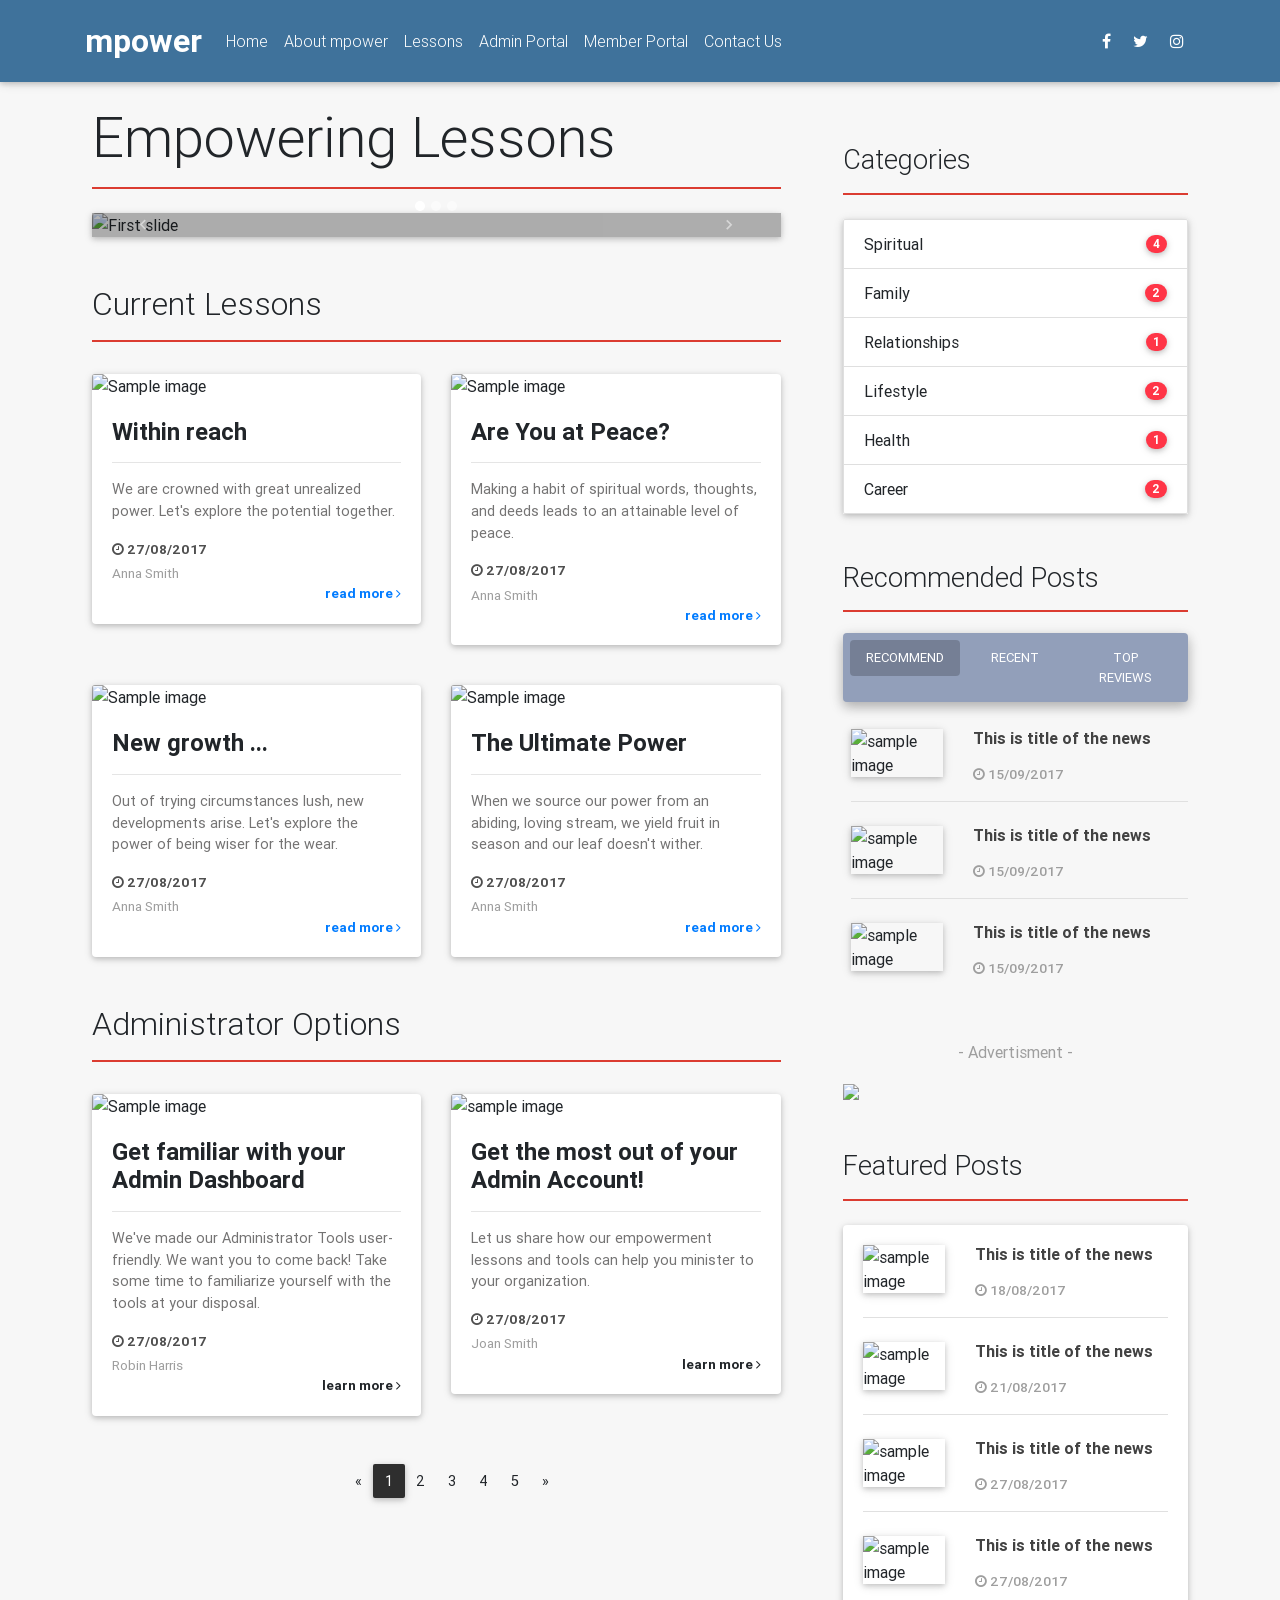
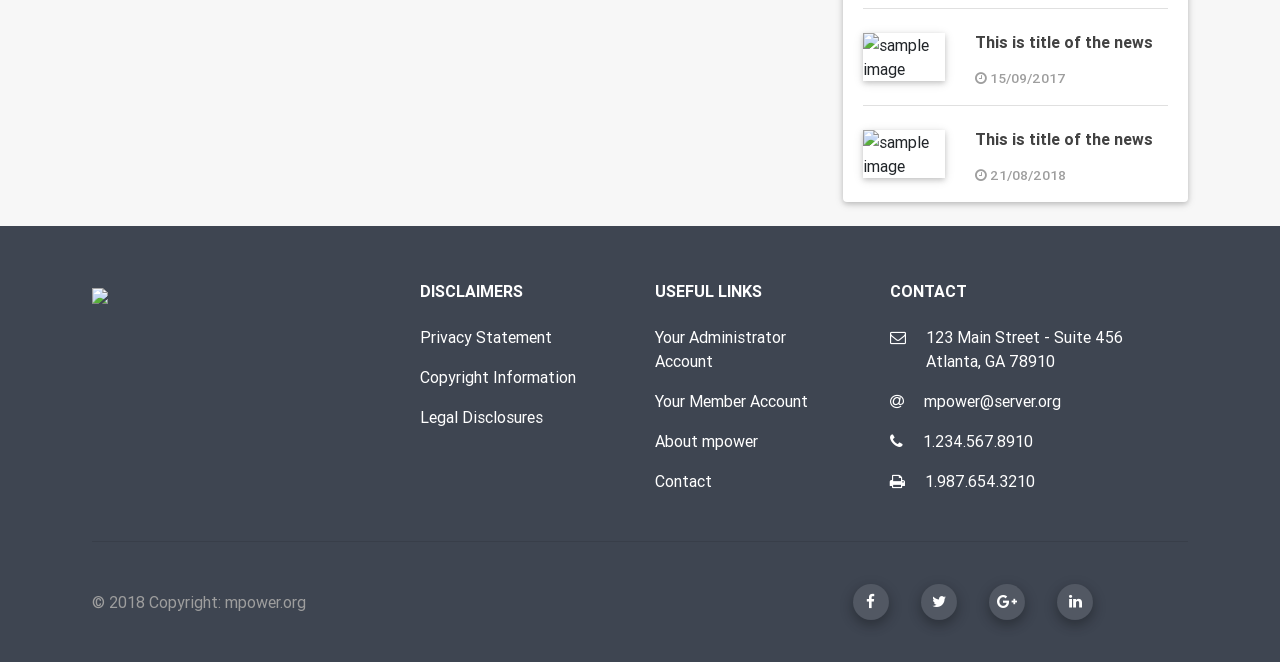
==== MDB-Magazine-Templates-Pack/html/homepage/v-5.html @ 04c1b1f8 "Initial commit of html & css files" ====
<!DOCTYPE html>
<html lang="en">

<head>
    <!-- Required meta tags always come first -->
    <meta charset="utf-8">
    <meta name="viewport" content="width=device-width, initial-scale=1, shrink-to-fit=no">
    <meta http-equiv="x-ua-compatible" content="ie=edge">
    <title>mpower Lessons Page</title>

    <!-- Font Awesome -->
    <link rel="stylesheet" href="https://maxcdn.bootstrapcdn.com/font-awesome/4.7.0/css/font-awesome.min.css">

    <!-- Bootstrap core CSS -->
    <link href="../../css/bootstrap.min.css" rel="stylesheet">

    <!-- Material Design Bootstrap -->
    <link href="../../css/mdb.min.css" rel="stylesheet">

    <!-- Your custom styles (optional) -->
  <link href="../../css/v-5styles.css" rel="stylesheet">
</head>

<body class="fixed-sn homepage-v5">

    <!-- Navigation -->
    <header>

            <!-- Navbar -->
    <nav class="navbar navbar-expand-lg navbar-dark unique-color fixed-top scrolling-navbar stylish-strong">
        <div class="container">
          <a class="navbar-brand" href="#">mpower</a>
          <button class="navbar-toggler" type="button" data-toggle="collapse" data-target="#navbarTogglerDemo02"
            aria-controls="navbarTogglerDemo02" aria-expanded="false" aria-label="Toggle navigation">
            <span class="navbar-toggler-icon"></span>
          </button>
          <div class="collapse navbar-collapse" id="navbarTogglerDemo02">
            <ul class="navbar-nav mr-auto smooth-scroll">
              <li class="nav-item">
                <a class="nav-link" href="/Users/mac/Desktop/Source/Develop/mpowerFINALPROJECT/MDB-Pro_4/index.html">Home
                  <span class="sr-only">(current)</span>
                </a>
              </li>
              <li class="nav-item">
                <a class="nav-link" href="/Users/mac/Desktop/Source/Develop/mpowerFINALPROJECT/MDB-Pro_4/about.html" data-offset="90">About mpower</a>
              </li>
              <li class="nav-item">
                <a class="nav-link" href="/Users/mac/Desktop/Source/Develop/mpowerFINALPROJECT/MDB-Pro_4/MDB-Magazine-Templates-Pack/html/homepage/v-5.html" data-offset="90">Lessons</a>
              </li>
              <li class="nav-item">
                <a class="nav-link" href="/Users/mac/Desktop/Source/Develop/mpowerFINALPROJECT/MDB-Pro_4/adminregis.html" data-offset="90">Admin Portal</a>
              </li>
              <li class="nav-item">
                <a class="nav-link" href="/Users/mac/Desktop/Source/Develop/mpowerFINALPROJECT/MDB-Pro_4/memregis.html" data-offset="90">Member Portal</a>
              </li>
              <li class="nav-item">
                <a class="nav-link" href="/Users/mac/Desktop/Source/Develop/mpowerFINALPROJECT/MDB-Pro_4/contact.html" data-offset="90">Contact Us</a>
              </li>
            </ul>
  
            <!-- Social Icon  -->
            <ul class="navbar-nav nav-flex-icons">
              <li class="nav-item">
                <a class="nav-link">
                  <i class="fa fa-facebook light-green-text-2"></i>
                </a>
              </li>
              <li class="nav-item">
                <a class="nav-link">
                  <i class="fa fa-twitter light-green-text-2"></i>
                </a>
              </li>
              <li class="nav-item">
                <a class="nav-link">
                  <i class="fa fa-instagram light-green-text-2"></i>
                </a>
              </li>
            </ul>
          </div>
        </div>
      </nav>

    </header>
    <!--/ Navigation -->

    <!-- Main layout -->
    <main>
        <div class="container-fluid">


            <!-- Magazine -->
            <div class="row mt-2">

                <!-- Main news -->
                <div class="col-xl-8 col-md-12">

                    <!--Section: Magazine posts-->
                    <section class="section extra-margins listing-section mt-2">

                        <h1 class="display-4">Empowering Lessons</h1>
                        <hr class="red title-hr">

                        <!--Carousel Wrapper-->
                        <div id="carousel-example-2" class="carousel slide carousel-fade my-4 z-depth-1" data-ride="carousel">
                            <!--Indicators-->
                            <ol class="carousel-indicators">
                                <li data-target="#carousel-example-2" data-slide-to="0" class="active"></li>
                                <li data-target="#carousel-example-2" data-slide-to="1"></li>
                                <li data-target="#carousel-example-2" data-slide-to="2"></li>
                            </ol>
                            <!--/.Indicators-->
                            <!--Slides-->
                            <div class="carousel-inner" role="listbox">
                                <div class="carousel-item active">
                                    <div class="view">
                                        <img class="d-block w-100 h-344 rounded" src="/Users/mac/Desktop/Source/Develop/mpowerFINALPROJECT/MDB-Pro_4/img/Depositphotos_11343694_xl-2015.jpg" alt="First slide">
                                        <div class="mask rgba-black-light"></div>
                                    </div>
                                    <div class="carousel-caption">
                                        <h3 class="h2-responsive font-weight-bold">Knowing the source of power</h3>
                                        <p>... is the essence of empowerment</p>
                                    </div>
                                </div>
                                <div class="carousel-item">
                                    <!--Mask color-->
                                    <div class="view">
                                        <img class="d-block w-100 rounded" src="/Users/mac/Desktop/Source/Develop/mpowerFINALPROJECT/MDB-Pro_4/img/sunstfld.jpg" alt="Second slide">
                                        <div class="mask rgba-black-light"></div>
                                    </div>
                                    <div class="carousel-caption">
                                        <h3 class="h2-responsive font-weight-bold">Peace is attainable</h3>
                                        <p> ... when we trust in the source of power</p>
                                    </div>
                                </div>
                                <div class="carousel-item">
                                    <!--Mask color-->
                                    <div class="view rgba-black-slight">
                                        <img class="d-block w-100 rounded" src="/Users/mac/Desktop/Source/Develop/mpowerFINALPROJECT/MDB-Pro_4/img/peepleaf.jpg" alt="Third slide">
                                        <div class="mask rgba-black-light"></div>
                                    </div>
                                    <div class="carousel-caption">
                                        <h3 class="h2-responsive font-weight-bold">Opportunities for growth</h3>
                                        <p>... arise out of difficult circumstances</p>
                                    </div>
                                </div>
                            </div>
                            <!--/.Slides-->
                            <!--Controls-->
                            <a class="carousel-control-prev" href="#carousel-example-2" role="button" data-slide="prev">
                                <span class="carousel-control-prev-icon" aria-hidden="true"></span>
                                <span class="sr-only">Previous</span>
                            </a>
                            <a class="carousel-control-next" href="#carousel-example-2" role="button" data-slide="next">
                                <span class="carousel-control-next-icon" aria-hidden="true"></span>
                                <span class="sr-only">Next</span>
                            </a>
                            <!--/.Controls-->
                        </div>
                        <!--/.Carousel Wrapper-->

                        <!--Section: Top news-->
                        <section>

                            <h1 class="h2-responsive mt-5">Current Lessons</h1>
                            <hr class="red title-hr">

                            <!--Grid row-->
                            <div class="row mb-4">

                                <!--Grid column-->
                                <div class="col-md-6 text-left mt-3">

                                    <!--Card-->
                                    <div class="card">

                                        <!--Card image-->
                                        <div class="view overlay">
                                            <img src="/Users/mac/Desktop/Source/Develop/mpowerFINALPROJECT/MDB-Pro_4/img/afrofab.jpg" class="card-img-top" alt="Sample image">
                                            <a>
                                                <div class="mask rgba-white-slight"></div>
                                            </a>
                                        </div>
                                        <!--/.Card image-->

                                        <!--Card content-->
                                        <div class="card-body">
                                            <!--Title-->
                                            <h4 class="card-title"><strong>Within reach</strong></h4>
                                            <hr>
                                            <!--Text-->
                                            <p class="card-text mb-3">We are crowned with great unrealized power. Let's explore the potential together.
                                            </p>
                                            <p class="font-small font-weight-bold dark-grey-text mb-1"><i class="fa fa-clock-o"></i> 27/08/2017</p>
                                            <p class="font-small grey-text mb-0">Anna Smith</p>
                                            <p class="text-right mb-0 font-small font-weight-bold"><a href="/Users/mac/Desktop/Source/Develop/mpowerFINALPROJECT/MDB-Pro_4/MDB-Magazine-Templates-Pack/html/postpage/crown.html">read more <i class="fa fa-angle-right"></i></a></p>
                                        </div>
                                        <!--/.Card content-->

                                    </div>
                                    <!--/.Card-->
                                </div>
                                <!--Grid column-->

                                <!--Grid column-->
                                <div class="col-md-6 text-left mt-3">

                                    <!--Card-->
                                    <div class="card">

                                        <!--Card image-->
                                        <div class="view overlay">
                                            <img src="/Users/mac/Desktop/Source/Develop/mpowerFINALPROJECT/MDB-Pro_4/img/sunstfld.jpg" class="card-img-top" alt="Sample image">
                                            <a>
                                                <div class="mask rgba-white-slight"></div>
                                            </a>
                                        </div>
                                        <!--/.Card image-->

                                        <!--Card content-->
                                        <div class="card-body">
                                            <!--Title-->
                                            <h4 class="card-title"><strong>Are You at Peace?</strong></h4>
                                            <hr>
                                            <!--Text-->
                                            <p class="card-text mb-3">Making a habit of spiritual words, thoughts, and deeds leads to an attainable level of peace.
                                            </p>
                                            <p class="font-small font-weight-bold dark-grey-text mb-1"><i class="fa fa-clock-o"></i> 27/08/2017</p>
                                            <p class="font-small grey-text mb-0">Anna Smith</p>
                                            <p class="text-right mb-0 font-small font-weight-bold"><a href="/Users/mac/Desktop/Source/Develop/mpowerFINALPROJECT/MDB-Pro_4/MDB-Magazine-Templates-Pack/html/postpage/peace.html">read more <i class="fa fa-angle-right"></i></a></p>
                                        </div>
                                        <!--/.Card content-->

                                    </div>
                                    <!--/.Card-->
                                </div>
                                <!--Grid column-->

                            </div>
                            <!--/Grid row-->

                            <!--Grid row-->
                            <div class="row mb-4">

                                <!--Grid column-->
                                <div class="col-md-6 text-left mt-3">

                                    <!--Card-->
                                    <div class="card">

                                        <!--Card image-->
                                        <div class="view overlay">
                                            <img src="/Users/mac/Desktop/Source/Develop/mpowerFINALPROJECT/MDB-Pro_4/img/peepleaf.jpg" class="card-img-top" alt="Sample image">
                                            <a>
                                                <div class="mask rgba-white-slight"></div>
                                            </a>
                                        </div>
                                        <!--/.Card image-->

                                        <!--Card content-->
                                        <div class="card-body">
                                            <!--Title-->
                                            <h4 class="card-title"><strong>New growth ...</strong></h4>
                                            <hr>
                                            <!--Text-->
                                            <p class="card-text mb-3">Out of trying circumstances lush, new developments arise. Let's explore the power of being wiser for the wear.
                                            </p>
                                            <p class="font-small font-weight-bold dark-grey-text mb-1"><i class="fa fa-clock-o"></i> 27/08/2017</p>
                                            <p class="font-small grey-text mb-0">Anna Smith</p>
                                            <p class="text-right mb-0 font-small font-weight-bold"><a href="/Users/mac/Desktop/Source/Develop/mpowerFINALPROJECT/MDB-Pro_4/MDB-Magazine-Templates-Pack/html/postpage/newgrowth.html">read more <i class="fa fa-angle-right"></i></a></p>
                                        </div>
                                        <!--/.Card content-->

                                    </div>
                                    <!--/.Card-->
                                </div>
                                <!--Grid column-->

                                <!--Grid column-->
                                <div class="col-md-6 text-left mt-3">

                                    <!--Card-->
                                    <div class="card">

                                        <!--Card image-->
                                        <div class="view overlay">
                                            <img src="/Users/mac/Desktop/Source/Develop/mpowerFINALPROJECT/MDB-Pro_4/img/Depositphotos_11343694_xl-2015.jpg" class="card-img-top" alt="Sample image">
                                            <a>
                                                <div class="mask rgba-white-slight"></div>
                                            </a>
                                        </div>
                                        <!--/.Card image-->

                                        <!--Card content-->
                                        <div class="card-body">
                                            <!--Title-->
                                            <h4 class="card-title"><strong>The Ultimate Power</strong></h4>
                                            <hr>
                                            <!--Text-->
                                            <p class="card-text mb-3">When we source our power from an abiding, loving stream, we yield fruit in season and our leaf doesn't wither.
                                            </p>
                                            <p class="font-small font-weight-bold dark-grey-text mb-1"><i class="fa fa-clock-o"></i> 27/08/2017</p>
                                            <p class="font-small grey-text mb-0">Anna Smith</p>
                                            <p class="text-right mb-0 font-small font-weight-bold"><a href="/Users/mac/Desktop/Source/Develop/mpowerFINALPROJECT/MDB-Pro_4/MDB-Magazine-Templates-Pack/html/postpage/leaf.html">read more <i class="fa fa-angle-right"></i></a></p>
                                        </div>
                                        <!--/.Card content-->

                                    </div>
                                    <!--/.Card-->
                                </div>
                                <!--Grid column-->

                            </div>
                            <!--/Grid row-->

                        </section>
                        <!--Section:  Top news-->


                        <!--/Grid row-->

                        <h1 class="h2-responsive mt-5">Administrator Options</h1>
                        <hr class="red title-hr">

                        <!--Grid row-->
                        <div class="row single-post mb-4">

                            <!--Grid column-->
                            <div class="col-md-6 text-left mt-3">

                                <!--Card-->
                                <div class="card">

                                    <!--Card image-->
                                    <div class="view overlay">
                                        <img src="/Users/mac/Desktop/Source/Develop/mpowerFINALPROJECT/MDB-Pro_4/img/blkofc.jpg" class="card-img-top" alt="Sample image">
                                        <a>
                                            <div class="mask rgba-white-slight"></div>
                                        </a>
                                    </div>
                                    <!--/.Card image-->

                                    <!--Card content-->
                                    <div class="card-body">
                                        <!--Title-->
                                        <h4 class="card-title"><strong>Get familiar with your Admin Dashboard</strong></h4>
                                        <hr>
                                        <!--Text-->
                                        <p class="card-text mb-3">We've made our Administrator Tools user-friendly. We want you to come back! Take some time to familiarize yourself with the tools at your disposal.
                                        </p>
                                        <p class="font-small font-weight-bold dark-grey-text mb-1"><i class="fa fa-clock-o"></i> 27/08/2017</p>
                                        <p class="font-small grey-text mb-0">Robin Harris</p>
                                        <p class="text-right mb-0 font-small font-weight-bold"><a>learn more <i class="fa fa-angle-right"></i></a></p>
                                    </div>
                                    <!--/.Card content-->

                                </div>
                                <!--/.Card-->
                            </div>
                            <!--Grid column-->


                            <!--Grid column-->
                            <div class="col-md-6 text-left mt-3">

                                <!--Card-->
                                <div class="card">

                                    <!--Card image-->
                                    <div class="view overlay">
                                        <img src="/Users/mac/Desktop/Source/Develop/mpowerFINALPROJECT/MDB-Pro_4/img/Depositphotos_38098825_xl-2015.jpg" class="card-img-top" alt="sample image">
                                        <a>
                                            <div class="mask rgba-white-slight"></div>
                                        </a>
                                    </div>
                                    <!--/.Card image-->

                                    <!--Card content-->
                                    <div class="card-body">
                                        <!--Title-->
                                        <h4 class="card-title"><strong>Get the most out of your Admin Account!</strong></h4>
                                        <hr>
                                        <!--Text-->
                                        <p class="card-text mb-3">Let us share how our empowerment lessons and tools can help you minister to your organization.
                                        </p>
                                        <p class="font-small font-weight-bold dark-grey-text mb-1"><i class="fa fa-clock-o"></i> 27/08/2017</p>
                                        <p class="font-small grey-text mb-0">Joan Smith</p>
                                        <p class="text-right mb-0 font-small font-weight-bold"><a>learn more <i class="fa fa-angle-right"></i></a></p>
                                    </div>
                                    <!--/.Card content-->

                                </div>
                                <!--/.Card-->
                            </div>
                            <!--Grid column-->

                        </div>
                        <!--/Grid row-->

                    </section>
                    <!--/Section: Magazine posts-->

                    <!--Pagination dark-->
                    <nav>
                        <ul class="pagination pg-dark flex-center pt-4">
                            <!--Arrow left-->
                            <li class="page-item">
                                <a class="page-link" aria-label="Previous">
                                    <span aria-hidden="true">&laquo;</span>
                                    <span class="sr-only">Previous</span>
                                </a>
                            </li>

                            <!--Numbers-->
                            <li class="page-item active"><a class="page-link">1</a></li>
                            <li class="page-item"><a class="page-link">2</a></li>
                            <li class="page-item"><a class="page-link">3</a></li>
                            <li class="page-item"><a class="page-link">4</a></li>
                            <li class="page-item"><a class="page-link">5</a></li>

                            <!--Arrow right-->
                            <li class="page-item">
                                <a class="page-link" aria-label="Next">
                                    <span aria-hidden="true">&raquo;</span>
                                    <span class="sr-only">Next</span>
                                </a>
                            </li>
                        </ul>
                    </nav>
                    <!--/Pagination dark grey-->

                </div>
                <!--/ Main news -->

                <!-- Sidebar -->
                <div class="col-xl-4 col-md-12 widget-column mt-0">
                        <br>
                        <br>
                    <!-- Section: Categories -->
                    <section class="section mb-5">

                        <h1 class="h3-responsive">Categories</h1>
                        <hr class="red title-hr">

                        <ul class="list-group z-depth-1 mt-4">
                            <li class="list-group-item d-flex justify-content-between align-items-center">
                                <a>Spiritual</a>
                                <span class="badge badge-danger badge-pill">4</span>
                            </li>
                            <li class="list-group-item d-flex justify-content-between align-items-center">
                                <a>Family</a>
                                <span class="badge badge-danger badge-pill">2</span>
                            </li>
                            <li class="list-group-item d-flex justify-content-between align-items-center">
                                <a>Relationships</a>
                                <span class="badge badge-danger badge-pill">1</span>
                            </li>
                            <li class="list-group-item d-flex justify-content-between align-items-center">
                                <a>Lifestyle</a>
                                <span class="badge badge-danger badge-pill">2</span>
                            </li>
                            <li class="list-group-item d-flex justify-content-between align-items-center">
                                <a>Health</a>
                                <span class="badge badge-danger badge-pill">1</span>
                            </li>
                            <li class="list-group-item d-flex justify-content-between align-items-center">
                                <a>Career</a>
                                <span class="badge badge-danger badge-pill">2</span>
                            </li>
                        </ul>
                    </section>
                    <!-- Section: Categories -->

                    <h1 class="h3-responsive">Recommended Posts</h1>
                    <hr class="red title-hr mb-4">

                    <!-- Section: News widget -->
                    <section class="section widget-content mt-5">

                        <!-- Nav tabs -->
                        <ul class="nav md-tabs tabs-3 nav-justified widget-tabs mdb-color lighten-3" role="tablist">
                            <li class="nav-item">
                                <a class="nav-link active px-0" data-toggle="tab" href="#panel1" role="tab">RECOMMEND</a>
                            </li>
                            <li class="nav-item">
                                <a class="nav-link" data-toggle="tab" href="#panel2" role="tab">RECENT</a>
                            </li>
                            <li class="nav-item">
                                <a class="nav-link" data-toggle="tab" href="#panel3" role="tab">TOP REVIEWS</a>
                            </li>
                        </ul>

                        <!-- Tab panels -->
                        <div class="tab-content widget-tabs-content ml-2">

                            <!-- Panel 1 -->
                            <div class="tab-pane fade in show active" id="panel1" role="tabpanel">

                                <div class="single-post">
                                    <!-- First row -->
                                    <div class="row">
                                        <!-- Image -->
                                        <div class="col-4">
                                            <div class="view overlay z-depth-1">
                                                <img src="http://mdbootstrap.com/img/Photos/Others/laptop-sm.jpg" class="img-fluid" alt="sample image">
                                                <a>
                                                    <div class="mask rgba-white-slight"></div>
                                                </a>
                                            </div>
                                        </div>
                                        <!--/ Image -->

                                        <!-- Excerpt -->
                                        <div class="col-8">
                                            <h6 class="mt-0 mb-3"><a><strong>This is title of the news</strong></a></h6>

                                            <div class="post-data">
                                                <p class="font-small grey-text mb-0"><i class="fa fa-clock-o"></i> 15/09/2017</p>
                                            </div>

                                        </div>
                                        <!--/ Excerpt -->
                                    </div>
                                    <!--/ First row -->
                                </div>

                                <div class="single-post">
                                    <!-- Second row -->
                                    <div class="row">
                                        <!-- Image -->
                                        <div class="col-4">
                                            <div class="view overlay z-depth-1">
                                                <img src="http://mdbootstrap.com/img/Photos/Others/img%20(43).jpg" class="img-fluid" alt="sample image">
                                                <a>
                                                    <div class="mask rgba-white-slight"></div>
                                                </a>
                                            </div>
                                        </div>
                                        <!--/ Image -->

                                        <!-- Excerpt -->
                                        <div class="col-8">
                                            <h6 class="mt-0 mb-3"><a><strong>This is title of the news</strong></a></h6>

                                            <div class="post-data">
                                                <p class="font-small grey-text mb-0"><i class="fa fa-clock-o"></i> 15/09/2017</p>
                                            </div>

                                        </div>
                                        <!--/ Excerpt -->
                                    </div>
                                    <!--/ Second row -->
                                </div>

                                <div class="single-post">
                                    <!-- Third row -->
                                    <div class="row">
                                        <!-- Image -->
                                        <div class="col-4">
                                            <div class="view overlay z-depth-1">
                                                <img src="http://mdbootstrap.com/img/Photos/Others/img%20(39).jpg" class="img-fluid" alt="sample image">
                                                <a>
                                                    <div class="mask rgba-white-slight"></div>
                                                </a>
                                            </div>
                                        </div>
                                        <!--/ Image -->

                                        <!-- Excerpt -->
                                        <div class="col-8">
                                            <h6 class="mt-0 mb-3"><a><strong>This is title of the news</strong></a></h6>

                                            <div class="post-data">
                                                <p class="font-small grey-text mb-0"><i class="fa fa-clock-o"></i> 15/09/2017</p>
                                            </div>

                                        </div>
                                        <!--/ Excerpt -->
                                    </div>
                                    <!--/ Third row -->
                                </div>

                            </div>
                            <!--/ Panel 1 -->

                            <!-- Panel 2 -->
                            <div class="tab-pane fade" id="panel2" role="tabpanel">

                                <div class="single-post">
                                    <!-- First row -->
                                    <div class="row">
                                        <!-- Image -->
                                        <div class="col-4">
                                            <div class="view overlay z-depth-1">
                                                <img src="http://mdbootstrap.com/img/Photos/Horizontal/People/4-col/img%20(85).jpg" class="img-fluid" alt="sample image">
                                                <a>
                                                    <div class="mask rgba-white-slight"></div>
                                                </a>
                                            </div>
                                        </div>
                                        <!--/ Image -->

                                        <!-- Excerpt -->
                                        <div class="col-8">
                                            <h6 class="mt-0 mb-3"><a><strong>This is title of the news</strong></a></h6>

                                            <div class="post-data">
                                                <p class="font-small grey-text mb-0"><i class="fa fa-clock-o"></i> 15/09/2017</p>
                                            </div>

                                        </div>
                                        <!--/ Excerpt -->
                                    </div>
                                    <!--/ First row -->
                                </div>

                                <div class="single-post">
                                    <!-- Second row -->
                                    <div class="row">
                                        <!-- Image -->
                                        <div class="col-4">
                                            <div class="view overlay z-depth-1">
                                                <img src="http://mdbootstrap.com/img/Photos/Horizontal/City/4-col/img%20(43).jpg" class="img-fluid" alt="sample image">
                                                <a>
                                                    <div class="mask rgba-white-slight"></div>
                                                </a>
                                            </div>
                                        </div>
                                        <!--/ Image -->

                                        <!-- Excerpt -->
                                        <div class="col-8">
                                            <h6 class="mt-0 mb-3"><a><strong>This is title of the news</strong></a></h6>

                                            <div class="post-data">
                                                <p class="font-small grey-text mb-0"><i class="fa fa-clock-o"></i> 15/09/2017</p>
                                            </div>

                                        </div>
                                        <!--/ Excerpt -->
                                    </div>
                                    <!--/ Second row -->
                                </div>

                                <div class="single-post">
                                    <!-- Third row -->
                                    <div class="row">
                                        <!-- Image -->
                                        <div class="col-4">
                                            <div class="view overlay z-depth-1">
                                                <img src="http://mdbootstrap.com/img/Photos/Horizontal/Work/4-col/img%20(30).jpg" class="img-fluid" alt="sample image">
                                                <a>
                                                    <div class="mask rgba-white-slight"></div>
                                                </a>
                                            </div>
                                        </div>
                                        <!--/ Image -->

                                        <!-- Excerpt -->
                                        <div class="col-8">
                                            <h6 class="mt-0 mb-3"><a><strong>This is title of the news</strong></a></h6>

                                            <div class="post-data">
                                                <p class="font-small grey-text mb-0"><i class="fa fa-clock-o"></i> 15/09/2017</p>
                                            </div>

                                        </div>
                                        <!--/ Excerpt -->
                                    </div>
                                    <!--/ Third row -->
                                </div>

                            </div>
                            <!--/ Panel 2 -->

                            <!-- Panel 3 -->
                            <div class="tab-pane fade" id="panel3" role="tabpanel">

                                <div class="single-post">
                                    <!-- First row -->
                                    <div class="row">
                                        <!-- Image -->
                                        <div class="col-4">
                                            <div class="view overlay z-depth-1">
                                                <img src="http://mdbootstrap.com/img/Photos/Horizontal/People/4-col/img%20(64).jpg" class="img-fluid" alt="sample image">
                                                <a>
                                                    <div class="mask rgba-white-slight"></div>
                                                </a>
                                            </div>
                                        </div>
                                        <!--/ Image -->

                                        <!-- Excerpt -->
                                        <div class="col-8">
                                            <h6 class="mt-0 mb-3"><a><strong>This is title of the news</strong></a></h6>

                                            <div class="post-data">
                                                <p class="font-small grey-text mb-0"><i class="fa fa-clock-o"></i> 15/09/2017</p>
                                            </div>

                                        </div>
                                        <!--/ Excerpt -->
                                    </div>
                                    <!--/ First row -->
                                </div>

                                <div class="single-post">
                                    <!-- Second row -->
                                    <div class="row">
                                        <!-- Image -->
                                        <div class="col-4">
                                            <div class="view overlay z-depth-1">
                                                <img src="http://mdbootstrap.com/img/Photos/Horizontal/People/4-col/img%20(76).jpg" class="img-fluid" alt="sample image">
                                                <a>
                                                    <div class="mask rgba-white-slight"></div>
                                                </a>
                                            </div>
                                        </div>
                                        <!--/ Image -->

                                        <!-- Excerpt -->
                                        <div class="col-8">
                                            <h6 class="mt-0 mb-3"><a><strong>This is title of the news</strong></a></h6>

                                            <div class="post-data">
                                                <p class="font-small grey-text mb-0"><i class="fa fa-clock-o"></i> 15/09/2017</p>
                                            </div>

                                        </div>
                                        <!--/ Excerpt -->
                                    </div>
                                    <!--/ Second row -->
                                </div>

                                <div class="single-post">
                                    <!-- Third row -->
                                    <div class="row">
                                        <!-- Image -->
                                        <div class="col-4">
                                            <div class="view overlay z-depth-1">
                                                <img src="http://mdbootstrap.com/img/Photos/Horizontal/Nature/4-col/img%20(75).jpg" class="img-fluid" alt="sample image">
                                                <a>
                                                    <div class="mask rgba-white-slight"></div>
                                                </a>
                                            </div>
                                        </div>
                                        <!--/ Image -->

                                        <!-- Excerpt -->
                                        <div class="col-8">
                                            <h6 class="mt-0 mb-3"><a><strong>This is title of the news</strong></a></h6>

                                            <div class="post-data">
                                                <p class="font-small grey-text mb-0"><i class="fa fa-clock-o"></i> 15/09/2017</p>
                                            </div>

                                        </div>
                                        <!--/ Excerpt -->
                                    </div>
                                    <!--/ Third row -->
                                </div>

                            </div>
                            <!--/ Panel 3 -->

                        </div>
                        <!--/ Tab panels -->

                    </section>
                    <!--/ Section: News widget -->

                    <!-- Section: FACEBOOK CARD? -->
                    <section class="section mt-5">

                        <h6 class="grey-text text-center mb-3"><strong>- Advertisment -</strong></h6>

                        <!--Jumbotron-->
                        <div>
                                <img src="/Users/mac/Desktop/Source/Develop/mpowerFINALPROJECT/MDB-Pro_4/img/FB-filler-ad"
                                  width="400 px" justify="left">
                        </div>
                        <!--Jumbotron-->
<br>
<br>
                    </section>
                    <!--/ Section: Advertisment -->


                    <!-- Section: Featured posts -->
                    <section class="section widget-content">
                        <!-- Heading -->
                        <h1 class="h3-responsive">Featured Posts</h1>
                        <hr class="red title-hr mb-4">

                        <!--/ Card -->
                        <div class="card card-body pb-0">
                            <div class="single-post">

                                <!-- Grid row -->
                                <div class="row">
                                    <div class="col-4">

                                        <!-- Image -->
                                        <div class="view overlay">
                                            <img src="http://mdbootstrap.com/img/Photos/Horizontal/People/4-col/img%20(121).jpg" class="img-fluid z-depth-1 rounded-0" alt="sample image">
                                            <a>
                                                <div class="mask rgba-white-slight"></div>
                                            </a>
                                        </div>
                                    </div>

                                    <!-- Excerpt -->
                                    <div class="col-8">
                                        <h6 class="mt-0 mb-3"><a><strong>This is title of the news</strong></a></h6>

                                        <div class="post-data">
                                            <p class="font-small grey-text mb-0"><i class="fa fa-clock-o"></i> 18/08/2017</p>
                                        </div>
                                    </div>
                                    <!--/ Excerpt -->
                                </div>
                                <!--/ Grid row -->
                            </div>

                            <div class="single-post">
                                <!-- Grid row -->
                                <div class="row">
                                    <!-- Image -->
                                    <div class="col-4">
                                        <div class="view overlay">
                                            <img src="http://mdbootstrap.com/img/Photos/Horizontal/City/4-col/img%20(30).jpg" class="img-fluid z-depth-1 rounded-0" alt="sample image">
                                            <a>
                                                <div class="mask rgba-white-slight"></div>
                                            </a>
                                        </div>
                                    </div>
                                    <!--/ Image -->

                                    <!-- Excerpt -->
                                    <div class="col-8">
                                        <h6 class="mt-0 mb-3"><a><strong>This is title of the news</strong></a></h6>

                                        <div class="post-data">
                                            <p class="font-small grey-text mb-0"><i class="fa fa-clock-o"></i> 21/08/2017</p>
                                        </div>
                                    </div>
                                    <!--/ Excerpt -->
                                </div>
                                <!--/ Grid row -->
                            </div>

                            <div class="single-post">
                                <!-- Grid row -->
                                <div class="row">
                                    <!-- Image -->
                                    <div class="col-4">
                                        <div class="view overlay">
                                            <img src="http://mdbootstrap.com/img/Photos/Horizontal/People/4-col/img%20(118).jpg" class="img-fluid z-depth-1 rounded-0" alt="sample image">
                                            <a>
                                                <div class="mask rgba-white-slight"></div>
                                            </a>
                                        </div>
                                    </div>
                                    <!--/ Image -->

                                    <!-- Excerpt -->
                                    <div class="col-8">
                                        <h6 class="mt-0 mb-3"><a><strong>This is title of the news</strong></a></h6>

                                        <div class="post-data">
                                            <p class="font-small grey-text mb-0"><i class="fa fa-clock-o"></i> 27/08/2017</p>
                                        </div>

                                    </div>
                                    <!--/ Excerpt -->
                                </div>
                                <!--/ Grid row -->
                            </div>

                             <div class="single-post">
                                <!-- Grid row -->
                                <div class="row">
                                    <!-- Image -->
                                    <div class="col-4">
                                        <div class="view overlay">
                                            <img src="http://mdbootstrap.com/img/Photos/Horizontal/People/4-col/img%20(116).jpg" class="img-fluid z-depth-1 rounded-0" alt="sample image">
                                            <a>
                                                <div class="mask rgba-white-slight"></div>
                                            </a>
                                        </div>
                                    </div>
                                    <!--/ Image -->

                                    <!-- Excerpt -->
                                    <div class="col-8">
                                        <h6 class="mt-0 mb-3"><a><strong>This is title of the news</strong></a></h6>

                                        <div class="post-data">
                                            <p class="font-small grey-text mb-0"><i class="fa fa-clock-o"></i> 27/08/2017</p>
                                        </div>

                                    </div>
                                    <!--/ Excerpt -->
                                </div>
                                <!--/ Grid row -->
                            </div>


                            <div class="single-post">
                                <!-- Grid row -->
                                <div class="row">
                                    <!-- Image -->
                                    <div class="col-4">
                                        <div class="view overlay">
                                            <img src="http://mdbootstrap.com/img/Photos/Horizontal/People/4-col/img%20(124).jpg" class="img-fluid z-depth-1 rounded-0" alt="sample image">
                                            <a>
                                                <div class="mask rgba-white-slight"></div>
                                            </a>
                                        </div>
                                    </div>
                                    <!--/ Image -->

                                    <!-- Excerpt -->
                                    <div class="col-8">
                                        <h6 class="mt-0 mb-3"><a><strong>This is title of the news</strong></a></h6>

                                        <div class="post-data">
                                            <p class="font-small grey-text mb-0"><i class="fa fa-clock-o"></i> 15/09/2017</p>
                                        </div>

                                    </div>
                                    <!--/ Excerpt -->
                                </div>
                                <!--/ Grid row -->
                            </div>

                            <div class="single-post mb-0">
                                <!-- Grid row -->
                                <div class="row">
                                    <!-- Image -->
                                    <div class="col-4">
                                        <div class="view overlay">
                                            <img src="http://mdbootstrap.com/img/Photos/Horizontal/People/4-col/img%20(85).jpg" class="img-fluid z-depth-1 rounded-0" alt="sample image">
                                            <a>
                                                <div class="mask rgba-white-slight"></div>
                                            </a>
                                        </div>
                                    </div>
                                    <!--/ Image -->

                                    <!-- Excerpt -->
                                    <div class="col-8">
                                        <h6 class="mt-0 mb-3"><a><strong>This is title of the news</strong></a></h6>

                                        <div class="post-data">
                                            <p class="font-small grey-text mb-0"><i class="fa fa-clock-o"></i> 21/08/2018</p>
                                        </div>
                                    </div>
                                    <!--/ Excerpt -->
                                </div>
                                <!--/ Grid row -->
                            </div>
                        </div>
                    </section>
                    <!--/ Section: Featured posts -->
                </div>
                <!--/ Sidebar -->
            </div>
            <!--/ Magazine -->
        </div>
    </main>
    <!--/ Main layout -->

    <!-- Footer -->
    <footer class="page-footer stylish-color-dark mt-4 pt-4">

        <!--Footer Links-->
        <div class="container-fluid">

            <!-- Footer links -->
            <div class="row text-center text-md-left mt-3 pb-3">

                <!--Grid column-->
                <div class="col-md-3 col-lg-3 col-xl-3 mr-auto mt-3">
                    <div>
                        <img src="/Users/mac/Desktop/Source/Develop/mpowerFINALPROJECT/MDB-Pro_4/img/mpower_white-rvrs logo.png"
                          width="300 px" justify="left">
                      </div>
                </div>
                <!--/.Grid column-->

                <hr class="w-100 clearfix d-md-none">

                <!--Grid column-->
                <div class="col-md-2 col-lg-2 col-xl-2 mr-auto mt-3">
                    <h6 class="text-uppercase mb-4 font-weight-bold">Disclaimers</h6>
                    <p>
                        <a href="#!">Privacy Statement</a>
                    </p>
                    <p>
                        <a href="#!">Copyright Information</a>
                    </p>
                    <p>
                        <a href="#!">Legal Disclosures</a>
                    </p>
                    
                </div>
                <!--/.Grid column-->

                <hr class="w-100 clearfix d-md-none">

                <!--Grid column-->
                <div class="col-md-3 col-lg-2 col-xl-2 mr-auto mt-3">
                    <h6 class="text-uppercase mb-4 font-weight-bold">Useful links</h6>
                    <p>
                        <a href="#!">Your Administrator Account</a>
                    </p>
                    <p>
                        <a href="#!">Your Member Account</a>
                    </p>
                    <p>
                        <a href="/Users/mac/Desktop/Source/Develop/mpowerFINALPROJECT/MDB-Pro_4/about.html">About mpower</a>
                    </p>
                    <p>
                        <a href="/Users/mac/Desktop/Source/Develop/mpowerFINALPROJECT/MDB-Pro_4/contact.html">Contact</a>
                    </p>
                </div>
                <!--/.Third column-->

                <hr class="w-100 clearfix d-md-none">

                <!--Grid column-->
                <div class="col-md-4 col-lg-3 col-xl-3 mr-auto mt-3">
                    <h6 class="text-uppercase mb-4 font-weight-bold">Contact</h6>
                    <p>
                        <i class="fa fa-envelope-o mr-3"></i> 123 Main Street - Suite 456<br>&emsp;&emsp;&nbsp;Atlanta, GA 78910</p>
                    <p>
                        <i class="fa fa-at mr-3"></i> mpower@server.org</p>
                    <p>
                        <i class="fa fa-phone mr-3"></i> 1.234.567.8910</p>
                    <p>
                        <i class="fa fa-print mr-3"></i> 1.987.654.3210</p>
                </div>
                <!--/.Grid column-->

            </div>
            <!-- Footer links -->

            <hr>

            <div class="row py-3 d-flex align-items-center">

                <!--Grid column-->
                <div class="col-md-7 col-lg-8">

                    <!--Copyright-->
                    <p class="text-center text-md-left grey-text">
                        © 2018 Copyright: mpower.org
                    </p>
                    <!--/.Copyright-->

                </div>
                <!--Grid column-->

                <!--Grid column-->
                <div class="col-md-5 col-lg-4 ml-lg-0">

                    <!--Social buttons-->
                    <div class="social-section text-center mr-auto text-md-left">
                        <ul class="list-unstyled list-inline">
                            <li class="list-inline-item">
                                <a class="btn-floating btn-sm rgba-white-slight">
                                    <i class="fa fa-facebook"></i>
                                </a>
                            </li>
                            <li class="list-inline-item">
                                <a class="btn-floating btn-sm rgba-white-slight">
                                    <i class="fa fa-twitter"></i>
                                </a>
                            </li>
                            <li class="list-inline-item">
                                <a class="btn-floating btn-sm rgba-white-slight">
                                    <i class="fa fa-google-plus"></i>
                                </a>
                            </li>
                            <li class="list-inline-item">
                                <a class="btn-floating btn-sm rgba-white-slight">
                                    <i class="fa fa-linkedin"></i>
                                </a>
                            </li>
                        </ul>
                    </div>
                    <!--/.Social buttons-->

                </div>
                <!--Grid column-->

            </div>

        </div>

    </footer>
    <!-- Footer -->

    <!-- SCRIPTS -->

    <!-- JQuery -->
    <script type="text/javascript" src="../../js/jquery-3.3.1.min.js"></script>

    <!-- Tooltips -->
    <script type="text/javascript" src="../../js/popper.min.js"></script>

    <!-- Bootstrap core JavaScript -->
    <script type="text/javascript" src="../../js/bootstrap.min.js"></script>

    <!-- MDB core JavaScript -->
    <script type="text/javascript" src="../../js/mdb.min.js"></script>

    <script>
        // MDB Lightbox Init
        $(function () {
            $("#mdb-lightbox-ui").load("../../mdb-addons/mdb-lightbox-ui.html");
        });
    </script>

</body>

</html>
---- MDB-Magazine-Templates-Pack/css/v-5styles.css ----
/* Your custom styles */

.navbar-brand {
    font-weight: bold;
    font-size: 2rem;
    align-content: flex-start;
    justify-items: center
}
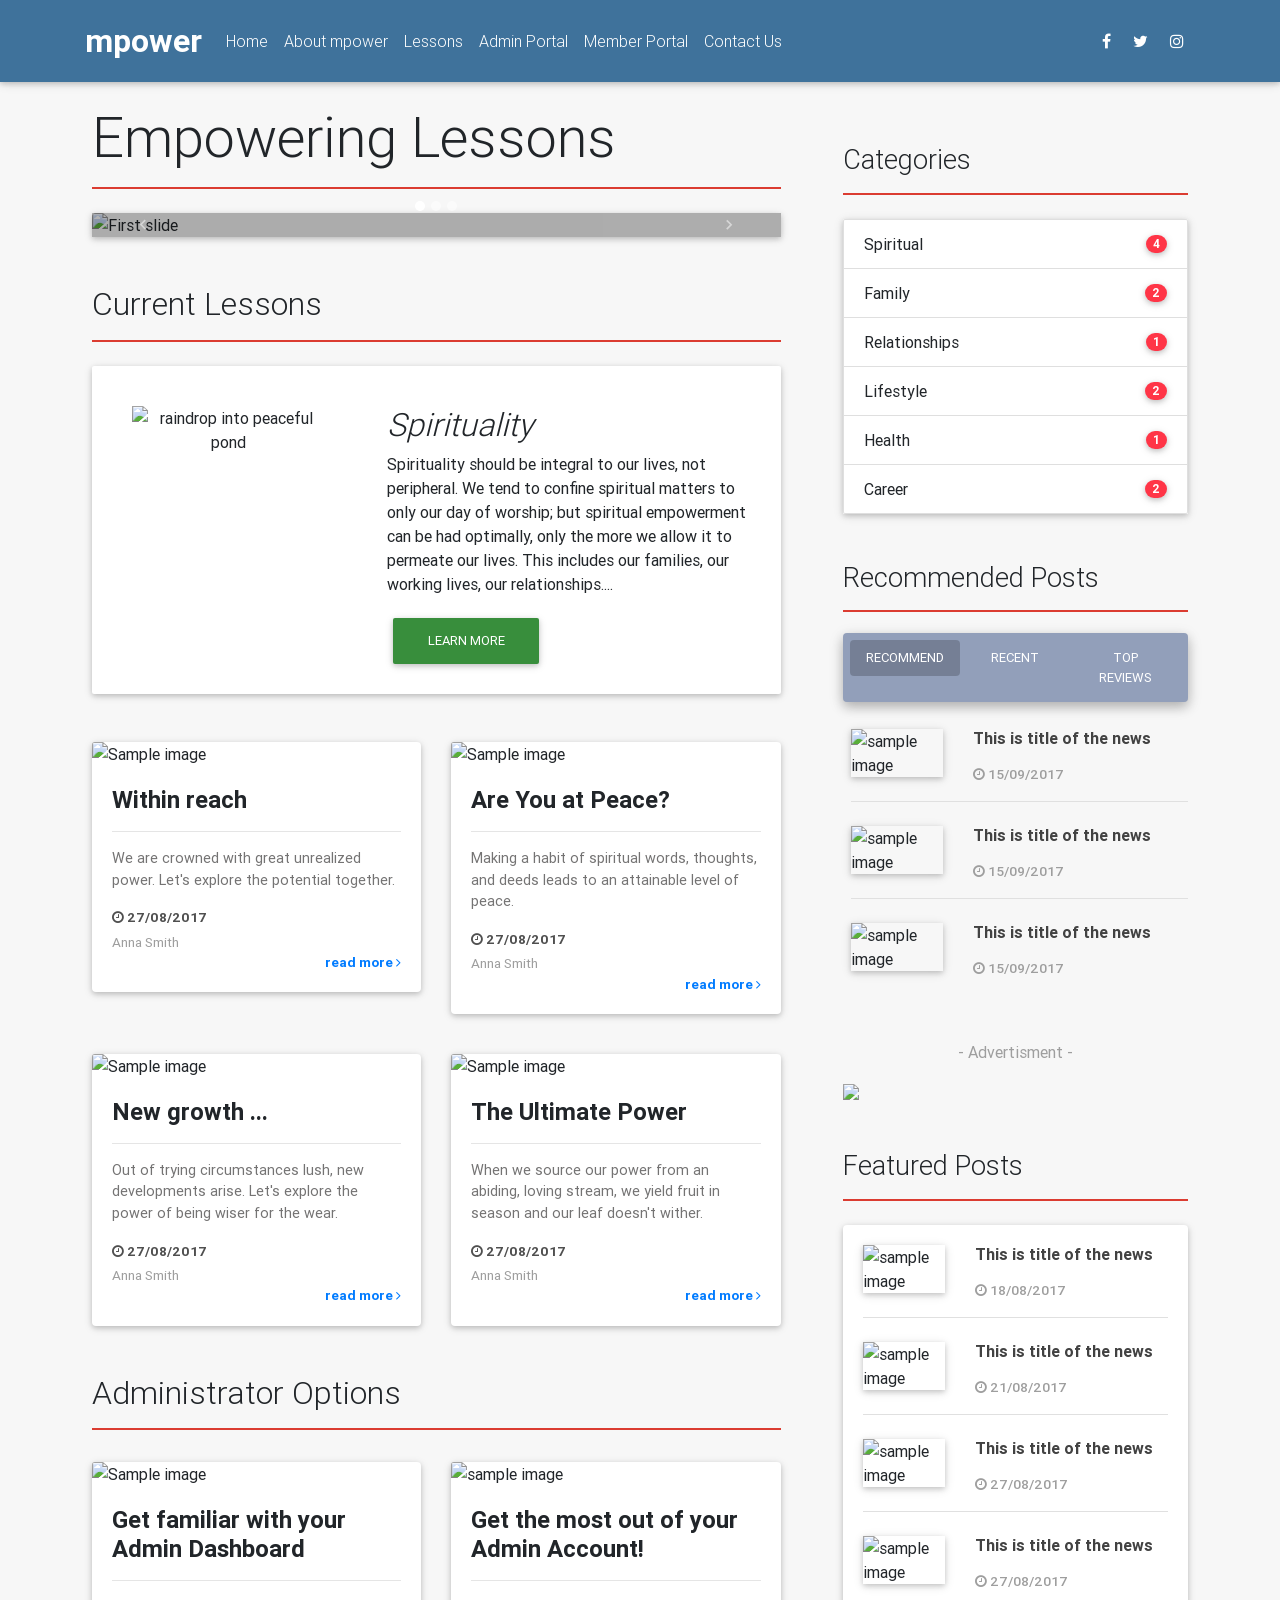
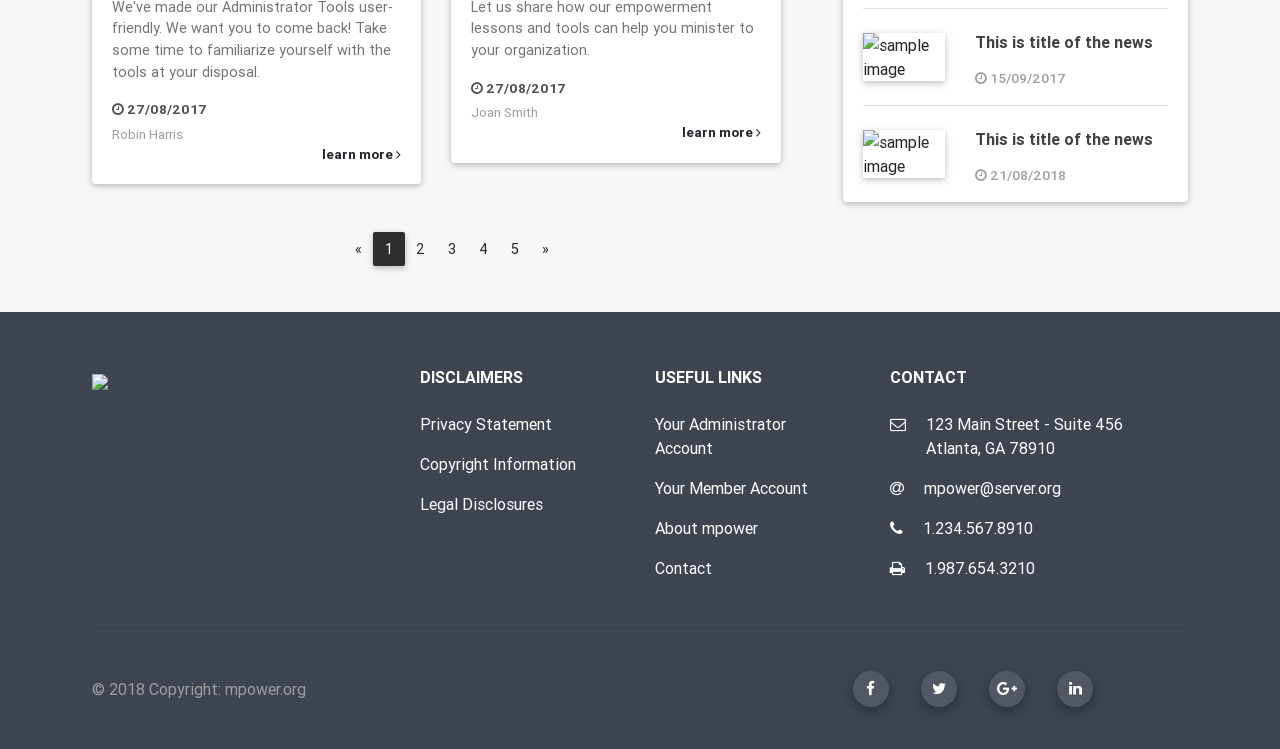
==== commit 424c3354: "Second commit - updates to photo compression, Spirituality card on Lessons Page, and admin registrat" ====
--- a/MDB-Magazine-Templates-Pack/html/homepage/v-5.html
+++ b/MDB-Magazine-Templates-Pack/html/homepage/v-5.html
@@ -18,7 +18,7 @@
     <link href="../../css/mdb.min.css" rel="stylesheet">
 
     <!-- Your custom styles (optional) -->
-  <link href="../../css/v-5styles.css" rel="stylesheet">
+    <link href="../../css/v-5styles.css" rel="stylesheet">
 </head>
 
 <body class="fixed-sn homepage-v5">
@@ -26,59 +26,64 @@
     <!-- Navigation -->
     <header>
 
-            <!-- Navbar -->
-    <nav class="navbar navbar-expand-lg navbar-dark unique-color fixed-top scrolling-navbar stylish-strong">
-        <div class="container">
-          <a class="navbar-brand" href="#">mpower</a>
-          <button class="navbar-toggler" type="button" data-toggle="collapse" data-target="#navbarTogglerDemo02"
-            aria-controls="navbarTogglerDemo02" aria-expanded="false" aria-label="Toggle navigation">
-            <span class="navbar-toggler-icon"></span>
-          </button>
-          <div class="collapse navbar-collapse" id="navbarTogglerDemo02">
-            <ul class="navbar-nav mr-auto smooth-scroll">
-              <li class="nav-item">
-                <a class="nav-link" href="/Users/mac/Desktop/Source/Develop/mpowerFINALPROJECT/MDB-Pro_4/index.html">Home
-                  <span class="sr-only">(current)</span>
-                </a>
-              </li>
-              <li class="nav-item">
-                <a class="nav-link" href="/Users/mac/Desktop/Source/Develop/mpowerFINALPROJECT/MDB-Pro_4/about.html" data-offset="90">About mpower</a>
-              </li>
-              <li class="nav-item">
-                <a class="nav-link" href="/Users/mac/Desktop/Source/Develop/mpowerFINALPROJECT/MDB-Pro_4/MDB-Magazine-Templates-Pack/html/homepage/v-5.html" data-offset="90">Lessons</a>
-              </li>
-              <li class="nav-item">
-                <a class="nav-link" href="/Users/mac/Desktop/Source/Develop/mpowerFINALPROJECT/MDB-Pro_4/adminregis.html" data-offset="90">Admin Portal</a>
-              </li>
-              <li class="nav-item">
-                <a class="nav-link" href="/Users/mac/Desktop/Source/Develop/mpowerFINALPROJECT/MDB-Pro_4/memregis.html" data-offset="90">Member Portal</a>
-              </li>
-              <li class="nav-item">
-                <a class="nav-link" href="/Users/mac/Desktop/Source/Develop/mpowerFINALPROJECT/MDB-Pro_4/contact.html" data-offset="90">Contact Us</a>
-              </li>
-            </ul>
-  
-            <!-- Social Icon  -->
-            <ul class="navbar-nav nav-flex-icons">
-              <li class="nav-item">
-                <a class="nav-link">
-                  <i class="fa fa-facebook light-green-text-2"></i>
-                </a>
-              </li>
-              <li class="nav-item">
-                <a class="nav-link">
-                  <i class="fa fa-twitter light-green-text-2"></i>
-                </a>
-              </li>
-              <li class="nav-item">
-                <a class="nav-link">
-                  <i class="fa fa-instagram light-green-text-2"></i>
-                </a>
-              </li>
-            </ul>
-          </div>
-        </div>
-      </nav>
+        <!-- Navbar -->
+        <nav class="navbar navbar-expand-lg navbar-dark unique-color fixed-top scrolling-navbar stylish-strong">
+            <div class="container">
+                <a class="navbar-brand" href="#">mpower</a>
+                <button class="navbar-toggler" type="button" data-toggle="collapse" data-target="#navbarTogglerDemo02"
+                    aria-controls="navbarTogglerDemo02" aria-expanded="false" aria-label="Toggle navigation">
+                    <span class="navbar-toggler-icon"></span>
+                </button>
+                <div class="collapse navbar-collapse" id="navbarTogglerDemo02">
+                    <ul class="navbar-nav mr-auto smooth-scroll">
+                        <li class="nav-item">
+                            <a class="nav-link" href="/Users/mac/Desktop/Source/Develop/mpowerFINALPROJECT/MDB-Pro_4/index.html">Home
+                                <span class="sr-only">(current)</span>
+                            </a>
+                        </li>
+                        <li class="nav-item">
+                            <a class="nav-link" href="/Users/mac/Desktop/Source/Develop/mpowerFINALPROJECT/MDB-Pro_4/about.html"
+                                data-offset="90">About mpower</a>
+                        </li>
+                        <li class="nav-item">
+                            <a class="nav-link" href="/Users/mac/Desktop/Source/Develop/mpowerFINALPROJECT/MDB-Pro_4/MDB-Magazine-Templates-Pack/html/homepage/v-5.html"
+                                data-offset="90">Lessons</a>
+                        </li>
+                        <li class="nav-item">
+                            <a class="nav-link" href="/Users/mac/Desktop/Source/Develop/mpowerFINALPROJECT/MDB-Pro_4/adminregis.html"
+                                data-offset="90">Admin Portal</a>
+                        </li>
+                        <li class="nav-item">
+                            <a class="nav-link" href="/Users/mac/Desktop/Source/Develop/mpowerFINALPROJECT/MDB-Pro_4/memregis.html"
+                                data-offset="90">Member Portal</a>
+                        </li>
+                        <li class="nav-item">
+                            <a class="nav-link" href="/Users/mac/Desktop/Source/Develop/mpowerFINALPROJECT/MDB-Pro_4/contact.html"
+                                data-offset="90">Contact Us</a>
+                        </li>
+                    </ul>
+
+                    <!-- Social Icon  -->
+                    <ul class="navbar-nav nav-flex-icons">
+                        <li class="nav-item">
+                            <a class="nav-link">
+                                <i class="fa fa-facebook light-green-text-2"></i>
+                            </a>
+                        </li>
+                        <li class="nav-item">
+                            <a class="nav-link">
+                                <i class="fa fa-twitter light-green-text-2"></i>
+                            </a>
+                        </li>
+                        <li class="nav-item">
+                            <a class="nav-link">
+                                <i class="fa fa-instagram light-green-text-2"></i>
+                            </a>
+                        </li>
+                    </ul>
+                </div>
+            </div>
+        </nav>
 
     </header>
     <!--/ Navigation -->
@@ -113,7 +118,8 @@
                             <div class="carousel-inner" role="listbox">
                                 <div class="carousel-item active">
                                     <div class="view">
-                                        <img class="d-block w-100 h-344 rounded" src="/Users/mac/Desktop/Source/Develop/mpowerFINALPROJECT/MDB-Pro_4/img/Depositphotos_11343694_xl-2015.jpg" alt="First slide">
+                                        <img class="d-block w-100 h-344 rounded" src="/Users/mac/Desktop/Source/Develop/mpowerFINALPROJECT/MDB-Pro_4/img/Depositphotos_11343694_xl-2015.jpg"
+                                            alt="First slide">
                                         <div class="mask rgba-black-light"></div>
                                     </div>
                                     <div class="carousel-caption">
@@ -124,7 +130,8 @@
                                 <div class="carousel-item">
                                     <!--Mask color-->
                                     <div class="view">
-                                        <img class="d-block w-100 rounded" src="/Users/mac/Desktop/Source/Develop/mpowerFINALPROJECT/MDB-Pro_4/img/sunstfld.jpg" alt="Second slide">
+                                        <img class="d-block w-100 rounded" src="/Users/mac/Desktop/Source/Develop/mpowerFINALPROJECT/MDB-Pro_4/img/sunstfld.jpg"
+                                            alt="Second slide">
                                         <div class="mask rgba-black-light"></div>
                                     </div>
                                     <div class="carousel-caption">
@@ -135,7 +142,8 @@
                                 <div class="carousel-item">
                                     <!--Mask color-->
                                     <div class="view rgba-black-slight">
-                                        <img class="d-block w-100 rounded" src="/Users/mac/Desktop/Source/Develop/mpowerFINALPROJECT/MDB-Pro_4/img/peepleaf.jpg" alt="Third slide">
+                                        <img class="d-block w-100 rounded" src="/Users/mac/Desktop/Source/Develop/mpowerFINALPROJECT/MDB-Pro_4/img/peepleaf.jpg"
+                                            alt="Third slide">
                                         <div class="mask rgba-black-light"></div>
                                     </div>
                                     <div class="carousel-caption">
@@ -158,11 +166,53 @@
                         </div>
                         <!--/.Carousel Wrapper-->
 
+
                         <!--Section: Top news-->
                         <section>
 
                             <h1 class="h2-responsive mt-5">Current Lessons</h1>
-                            <hr class="red title-hr">
+                            <hr class="red title-hr mb-4">
+
+                            <!-- Spirituality Section -->
+                            <div class="jumbotron text-center hoverable p-4">
+
+                                <!-- Grid row -->
+                                <div class="row">
+
+                                    <!-- Grid column -->
+                                    <div class="col-md-4 offset-md-1 mx-3 my-3">
+
+                                        <!-- Featured image -->
+                                        <div class="view overlay">
+                                            <img src="/Users/mac/Desktop/Source/Develop/mpowerFINALPROJECT/MDB-Pro_4/img/Depositphotos_1741321_xl-2015.jpg" class="img-fluid"
+                                                alt="raindrop into peaceful pond">
+                                            <a>
+                                                <div class="mask rgba-white-slight"></div>
+                                            </a>
+                                        </div>
+
+                                    </div>
+                                    <!-- Grid column -->
+
+                                    <!-- Grid column -->
+                                    <div class="col-md-7 text-md-left ml-3 mt-3">
+
+                                        <!-- Excerpt -->
+
+                                        <h2 class="h2-responsive"><em>Spirituality</em></h2>
+
+                                        <p class="font-weight-normal">Spirituality should be integral to our lives, not peripheral. We tend to confine spiritual matters to only our day of worship; but spiritual empowerment can be had optimally, only the more we allow it to permeate our lives. This includes our families, our working lives, our relationships....</p>
+
+                                        <a class="btn btn-dark-green">Learn more</a>
+
+                                    </div>
+                                    <!-- Grid column -->
+
+                                </div>
+                                <!-- Grid row -->
+
+                            </div>
+                            <!-- Spirituality Section -->
 
                             <!--Grid row-->
                             <div class="row mb-4">
@@ -175,7 +225,8 @@
 
                                         <!--Card image-->
                                         <div class="view overlay">
-                                            <img src="/Users/mac/Desktop/Source/Develop/mpowerFINALPROJECT/MDB-Pro_4/img/afrofab.jpg" class="card-img-top" alt="Sample image">
+                                            <img src="/Users/mac/Desktop/Source/Develop/mpowerFINALPROJECT/MDB-Pro_4/img/afrofab.jpg"
+                                                class="card-img-top" alt="Sample image">
                                             <a>
                                                 <div class="mask rgba-white-slight"></div>
                                             </a>
@@ -188,11 +239,14 @@
                                             <h4 class="card-title"><strong>Within reach</strong></h4>
                                             <hr>
                                             <!--Text-->
-                                            <p class="card-text mb-3">We are crowned with great unrealized power. Let's explore the potential together.
+                                            <p class="card-text mb-3">We are crowned with great unrealized power. Let's
+                                                explore the potential together.
                                             </p>
-                                            <p class="font-small font-weight-bold dark-grey-text mb-1"><i class="fa fa-clock-o"></i> 27/08/2017</p>
+                                            <p class="font-small font-weight-bold dark-grey-text mb-1"><i class="fa fa-clock-o"></i>
+                                                27/08/2017</p>
                                             <p class="font-small grey-text mb-0">Anna Smith</p>
-                                            <p class="text-right mb-0 font-small font-weight-bold"><a href="/Users/mac/Desktop/Source/Develop/mpowerFINALPROJECT/MDB-Pro_4/MDB-Magazine-Templates-Pack/html/postpage/crown.html">read more <i class="fa fa-angle-right"></i></a></p>
+                                            <p class="text-right mb-0 font-small font-weight-bold"><a href="/Users/mac/Desktop/Source/Develop/mpowerFINALPROJECT/MDB-Pro_4/MDB-Magazine-Templates-Pack/html/postpage/crown.html">read
+                                                    more <i class="fa fa-angle-right"></i></a></p>
                                         </div>
                                         <!--/.Card content-->
 
@@ -209,7 +263,8 @@
 
                                         <!--Card image-->
                                         <div class="view overlay">
-                                            <img src="/Users/mac/Desktop/Source/Develop/mpowerFINALPROJECT/MDB-Pro_4/img/sunstfld.jpg" class="card-img-top" alt="Sample image">
+                                            <img src="/Users/mac/Desktop/Source/Develop/mpowerFINALPROJECT/MDB-Pro_4/img/sunstfld.jpg"
+                                                class="card-img-top" alt="Sample image">
                                             <a>
                                                 <div class="mask rgba-white-slight"></div>
                                             </a>
@@ -222,11 +277,14 @@
                                             <h4 class="card-title"><strong>Are You at Peace?</strong></h4>
                                             <hr>
                                             <!--Text-->
-                                            <p class="card-text mb-3">Making a habit of spiritual words, thoughts, and deeds leads to an attainable level of peace.
+                                            <p class="card-text mb-3">Making a habit of spiritual words, thoughts, and
+                                                deeds leads to an attainable level of peace.
                                             </p>
-                                            <p class="font-small font-weight-bold dark-grey-text mb-1"><i class="fa fa-clock-o"></i> 27/08/2017</p>
+                                            <p class="font-small font-weight-bold dark-grey-text mb-1"><i class="fa fa-clock-o"></i>
+                                                27/08/2017</p>
                                             <p class="font-small grey-text mb-0">Anna Smith</p>
-                                            <p class="text-right mb-0 font-small font-weight-bold"><a href="/Users/mac/Desktop/Source/Develop/mpowerFINALPROJECT/MDB-Pro_4/MDB-Magazine-Templates-Pack/html/postpage/peace.html">read more <i class="fa fa-angle-right"></i></a></p>
+                                            <p class="text-right mb-0 font-small font-weight-bold"><a href="/Users/mac/Desktop/Source/Develop/mpowerFINALPROJECT/MDB-Pro_4/MDB-Magazine-Templates-Pack/html/postpage/peace.html">read
+                                                    more <i class="fa fa-angle-right"></i></a></p>
                                         </div>
                                         <!--/.Card content-->
 
@@ -249,7 +307,8 @@
 
                                         <!--Card image-->
                                         <div class="view overlay">
-                                            <img src="/Users/mac/Desktop/Source/Develop/mpowerFINALPROJECT/MDB-Pro_4/img/peepleaf.jpg" class="card-img-top" alt="Sample image">
+                                            <img src="/Users/mac/Desktop/Source/Develop/mpowerFINALPROJECT/MDB-Pro_4/img/peepleaf.jpg"
+                                                class="card-img-top" alt="Sample image">
                                             <a>
                                                 <div class="mask rgba-white-slight"></div>
                                             </a>
@@ -262,11 +321,15 @@
                                             <h4 class="card-title"><strong>New growth ...</strong></h4>
                                             <hr>
                                             <!--Text-->
-                                            <p class="card-text mb-3">Out of trying circumstances lush, new developments arise. Let's explore the power of being wiser for the wear.
+                                            <p class="card-text mb-3">Out of trying circumstances lush, new
+                                                developments arise. Let's explore the power of being wiser for the
+                                                wear.
                                             </p>
-                                            <p class="font-small font-weight-bold dark-grey-text mb-1"><i class="fa fa-clock-o"></i> 27/08/2017</p>
+                                            <p class="font-small font-weight-bold dark-grey-text mb-1"><i class="fa fa-clock-o"></i>
+                                                27/08/2017</p>
                                             <p class="font-small grey-text mb-0">Anna Smith</p>
-                                            <p class="text-right mb-0 font-small font-weight-bold"><a href="/Users/mac/Desktop/Source/Develop/mpowerFINALPROJECT/MDB-Pro_4/MDB-Magazine-Templates-Pack/html/postpage/newgrowth.html">read more <i class="fa fa-angle-right"></i></a></p>
+                                            <p class="text-right mb-0 font-small font-weight-bold"><a href="/Users/mac/Desktop/Source/Develop/mpowerFINALPROJECT/MDB-Pro_4/MDB-Magazine-Templates-Pack/html/postpage/newgrowth.html">read
+                                                    more <i class="fa fa-angle-right"></i></a></p>
                                         </div>
                                         <!--/.Card content-->
 
@@ -283,7 +346,8 @@
 
                                         <!--Card image-->
                                         <div class="view overlay">
-                                            <img src="/Users/mac/Desktop/Source/Develop/mpowerFINALPROJECT/MDB-Pro_4/img/Depositphotos_11343694_xl-2015.jpg" class="card-img-top" alt="Sample image">
+                                            <img src="/Users/mac/Desktop/Source/Develop/mpowerFINALPROJECT/MDB-Pro_4/img/Depositphotos_11343694_xl-2015.jpg"
+                                                class="card-img-top" alt="Sample image">
                                             <a>
                                                 <div class="mask rgba-white-slight"></div>
                                             </a>
@@ -296,11 +360,14 @@
                                             <h4 class="card-title"><strong>The Ultimate Power</strong></h4>
                                             <hr>
                                             <!--Text-->
-                                            <p class="card-text mb-3">When we source our power from an abiding, loving stream, we yield fruit in season and our leaf doesn't wither.
+                                            <p class="card-text mb-3">When we source our power from an abiding, loving
+                                                stream, we yield fruit in season and our leaf doesn't wither.
                                             </p>
-                                            <p class="font-small font-weight-bold dark-grey-text mb-1"><i class="fa fa-clock-o"></i> 27/08/2017</p>
+                                            <p class="font-small font-weight-bold dark-grey-text mb-1"><i class="fa fa-clock-o"></i>
+                                                27/08/2017</p>
                                             <p class="font-small grey-text mb-0">Anna Smith</p>
-                                            <p class="text-right mb-0 font-small font-weight-bold"><a href="/Users/mac/Desktop/Source/Develop/mpowerFINALPROJECT/MDB-Pro_4/MDB-Magazine-Templates-Pack/html/postpage/leaf.html">read more <i class="fa fa-angle-right"></i></a></p>
+                                            <p class="text-right mb-0 font-small font-weight-bold"><a href="/Users/mac/Desktop/Source/Develop/mpowerFINALPROJECT/MDB-Pro_4/MDB-Magazine-Templates-Pack/html/postpage/leaf.html">read
+                                                    more <i class="fa fa-angle-right"></i></a></p>
                                         </div>
                                         <!--/.Card content-->
 
@@ -332,7 +399,8 @@
 
                                     <!--Card image-->
                                     <div class="view overlay">
-                                        <img src="/Users/mac/Desktop/Source/Develop/mpowerFINALPROJECT/MDB-Pro_4/img/blkofc.jpg" class="card-img-top" alt="Sample image">
+                                        <img src="/Users/mac/Desktop/Source/Develop/mpowerFINALPROJECT/MDB-Pro_4/img/blkofc.jpg"
+                                            class="card-img-top" alt="Sample image">
                                         <a>
                                             <div class="mask rgba-white-slight"></div>
                                         </a>
@@ -345,9 +413,12 @@
                                         <h4 class="card-title"><strong>Get familiar with your Admin Dashboard</strong></h4>
                                         <hr>
                                         <!--Text-->
-                                        <p class="card-text mb-3">We've made our Administrator Tools user-friendly. We want you to come back! Take some time to familiarize yourself with the tools at your disposal.
+                                        <p class="card-text mb-3">We've made our Administrator Tools user-friendly. We
+                                            want you to come back! Take some time to familiarize yourself with the
+                                            tools at your disposal.
                                         </p>
-                                        <p class="font-small font-weight-bold dark-grey-text mb-1"><i class="fa fa-clock-o"></i> 27/08/2017</p>
+                                        <p class="font-small font-weight-bold dark-grey-text mb-1"><i class="fa fa-clock-o"></i>
+                                            27/08/2017</p>
                                         <p class="font-small grey-text mb-0">Robin Harris</p>
                                         <p class="text-right mb-0 font-small font-weight-bold"><a>learn more <i class="fa fa-angle-right"></i></a></p>
                                     </div>
@@ -367,7 +438,8 @@
 
                                     <!--Card image-->
                                     <div class="view overlay">
-                                        <img src="/Users/mac/Desktop/Source/Develop/mpowerFINALPROJECT/MDB-Pro_4/img/Depositphotos_38098825_xl-2015.jpg" class="card-img-top" alt="sample image">
+                                        <img src="/Users/mac/Desktop/Source/Develop/mpowerFINALPROJECT/MDB-Pro_4/img/Depositphotos_38098825_xl-2015.jpg"
+                                            class="card-img-top" alt="sample image">
                                         <a>
                                             <div class="mask rgba-white-slight"></div>
                                         </a>
@@ -380,9 +452,11 @@
                                         <h4 class="card-title"><strong>Get the most out of your Admin Account!</strong></h4>
                                         <hr>
                                         <!--Text-->
-                                        <p class="card-text mb-3">Let us share how our empowerment lessons and tools can help you minister to your organization.
+                                        <p class="card-text mb-3">Let us share how our empowerment lessons and tools
+                                            can help you minister to your organization.
                                         </p>
-                                        <p class="font-small font-weight-bold dark-grey-text mb-1"><i class="fa fa-clock-o"></i> 27/08/2017</p>
+                                        <p class="font-small font-weight-bold dark-grey-text mb-1"><i class="fa fa-clock-o"></i>
+                                            27/08/2017</p>
                                         <p class="font-small grey-text mb-0">Joan Smith</p>
                                         <p class="text-right mb-0 font-small font-weight-bold"><a>learn more <i class="fa fa-angle-right"></i></a></p>
                                     </div>
@@ -433,8 +507,8 @@
 
                 <!-- Sidebar -->
                 <div class="col-xl-4 col-md-12 widget-column mt-0">
-                        <br>
-                        <br>
+                    <br>
+                    <br>
                     <!-- Section: Categories -->
                     <section class="section mb-5">
 
@@ -501,7 +575,8 @@
                                         <!-- Image -->
                                         <div class="col-4">
                                             <div class="view overlay z-depth-1">
-                                                <img src="http://mdbootstrap.com/img/Photos/Others/laptop-sm.jpg" class="img-fluid" alt="sample image">
+                                                <img src="http://mdbootstrap.com/img/Photos/Others/laptop-sm.jpg" class="img-fluid"
+                                                    alt="sample image">
                                                 <a>
                                                     <div class="mask rgba-white-slight"></div>
                                                 </a>
@@ -514,7 +589,8 @@
                                             <h6 class="mt-0 mb-3"><a><strong>This is title of the news</strong></a></h6>
 
                                             <div class="post-data">
-                                                <p class="font-small grey-text mb-0"><i class="fa fa-clock-o"></i> 15/09/2017</p>
+                                                <p class="font-small grey-text mb-0"><i class="fa fa-clock-o"></i>
+                                                    15/09/2017</p>
                                             </div>
 
                                         </div>
@@ -529,7 +605,8 @@
                                         <!-- Image -->
                                         <div class="col-4">
                                             <div class="view overlay z-depth-1">
-                                                <img src="http://mdbootstrap.com/img/Photos/Others/img%20(43).jpg" class="img-fluid" alt="sample image">
+                                                <img src="http://mdbootstrap.com/img/Photos/Others/img%20(43).jpg"
+                                                    class="img-fluid" alt="sample image">
                                                 <a>
                                                     <div class="mask rgba-white-slight"></div>
                                                 </a>
@@ -542,7 +619,8 @@
                                             <h6 class="mt-0 mb-3"><a><strong>This is title of the news</strong></a></h6>
 
                                             <div class="post-data">
-                                                <p class="font-small grey-text mb-0"><i class="fa fa-clock-o"></i> 15/09/2017</p>
+                                                <p class="font-small grey-text mb-0"><i class="fa fa-clock-o"></i>
+                                                    15/09/2017</p>
                                             </div>
 
                                         </div>
@@ -557,7 +635,8 @@
                                         <!-- Image -->
                                         <div class="col-4">
                                             <div class="view overlay z-depth-1">
-                                                <img src="http://mdbootstrap.com/img/Photos/Others/img%20(39).jpg" class="img-fluid" alt="sample image">
+                                                <img src="http://mdbootstrap.com/img/Photos/Others/img%20(39).jpg"
+                                                    class="img-fluid" alt="sample image">
                                                 <a>
                                                     <div class="mask rgba-white-slight"></div>
                                                 </a>
@@ -570,7 +649,8 @@
                                             <h6 class="mt-0 mb-3"><a><strong>This is title of the news</strong></a></h6>
 
                                             <div class="post-data">
-                                                <p class="font-small grey-text mb-0"><i class="fa fa-clock-o"></i> 15/09/2017</p>
+                                                <p class="font-small grey-text mb-0"><i class="fa fa-clock-o"></i>
+                                                    15/09/2017</p>
                                             </div>
 
                                         </div>
@@ -591,7 +671,8 @@
                                         <!-- Image -->
                                         <div class="col-4">
                                             <div class="view overlay z-depth-1">
-                                                <img src="http://mdbootstrap.com/img/Photos/Horizontal/People/4-col/img%20(85).jpg" class="img-fluid" alt="sample image">
+                                                <img src="http://mdbootstrap.com/img/Photos/Horizontal/People/4-col/img%20(85).jpg"
+                                                    class="img-fluid" alt="sample image">
                                                 <a>
                                                     <div class="mask rgba-white-slight"></div>
                                                 </a>
@@ -604,7 +685,8 @@
                                             <h6 class="mt-0 mb-3"><a><strong>This is title of the news</strong></a></h6>
 
                                             <div class="post-data">
-                                                <p class="font-small grey-text mb-0"><i class="fa fa-clock-o"></i> 15/09/2017</p>
+                                                <p class="font-small grey-text mb-0"><i class="fa fa-clock-o"></i>
+                                                    15/09/2017</p>
                                             </div>
 
                                         </div>
@@ -619,7 +701,8 @@
                                         <!-- Image -->
                                         <div class="col-4">
                                             <div class="view overlay z-depth-1">
-                                                <img src="http://mdbootstrap.com/img/Photos/Horizontal/City/4-col/img%20(43).jpg" class="img-fluid" alt="sample image">
+                                                <img src="http://mdbootstrap.com/img/Photos/Horizontal/City/4-col/img%20(43).jpg"
+                                                    class="img-fluid" alt="sample image">
                                                 <a>
                                                     <div class="mask rgba-white-slight"></div>
                                                 </a>
@@ -632,7 +715,8 @@
                                             <h6 class="mt-0 mb-3"><a><strong>This is title of the news</strong></a></h6>
 
                                             <div class="post-data">
-                                                <p class="font-small grey-text mb-0"><i class="fa fa-clock-o"></i> 15/09/2017</p>
+                                                <p class="font-small grey-text mb-0"><i class="fa fa-clock-o"></i>
+                                                    15/09/2017</p>
                                             </div>
 
                                         </div>
@@ -647,7 +731,8 @@
                                         <!-- Image -->
                                         <div class="col-4">
                                             <div class="view overlay z-depth-1">
-                                                <img src="http://mdbootstrap.com/img/Photos/Horizontal/Work/4-col/img%20(30).jpg" class="img-fluid" alt="sample image">
+                                                <img src="http://mdbootstrap.com/img/Photos/Horizontal/Work/4-col/img%20(30).jpg"
+                                                    class="img-fluid" alt="sample image">
                                                 <a>
                                                     <div class="mask rgba-white-slight"></div>
                                                 </a>
@@ -660,7 +745,8 @@
                                             <h6 class="mt-0 mb-3"><a><strong>This is title of the news</strong></a></h6>
 
                                             <div class="post-data">
-                                                <p class="font-small grey-text mb-0"><i class="fa fa-clock-o"></i> 15/09/2017</p>
+                                                <p class="font-small grey-text mb-0"><i class="fa fa-clock-o"></i>
+                                                    15/09/2017</p>
                                             </div>
 
                                         </div>
@@ -681,7 +767,8 @@
                                         <!-- Image -->
                                         <div class="col-4">
                                             <div class="view overlay z-depth-1">
-                                                <img src="http://mdbootstrap.com/img/Photos/Horizontal/People/4-col/img%20(64).jpg" class="img-fluid" alt="sample image">
+                                                <img src="http://mdbootstrap.com/img/Photos/Horizontal/People/4-col/img%20(64).jpg"
+                                                    class="img-fluid" alt="sample image">
                                                 <a>
                                                     <div class="mask rgba-white-slight"></div>
                                                 </a>
@@ -694,7 +781,8 @@
                                             <h6 class="mt-0 mb-3"><a><strong>This is title of the news</strong></a></h6>
 
                                             <div class="post-data">
-                                                <p class="font-small grey-text mb-0"><i class="fa fa-clock-o"></i> 15/09/2017</p>
+                                                <p class="font-small grey-text mb-0"><i class="fa fa-clock-o"></i>
+                                                    15/09/2017</p>
                                             </div>
 
                                         </div>
@@ -709,7 +797,8 @@
                                         <!-- Image -->
                                         <div class="col-4">
                                             <div class="view overlay z-depth-1">
-                                                <img src="http://mdbootstrap.com/img/Photos/Horizontal/People/4-col/img%20(76).jpg" class="img-fluid" alt="sample image">
+                                                <img src="http://mdbootstrap.com/img/Photos/Horizontal/People/4-col/img%20(76).jpg"
+                                                    class="img-fluid" alt="sample image">
                                                 <a>
                                                     <div class="mask rgba-white-slight"></div>
                                                 </a>
@@ -722,7 +811,8 @@
                                             <h6 class="mt-0 mb-3"><a><strong>This is title of the news</strong></a></h6>
 
                                             <div class="post-data">
-                                                <p class="font-small grey-text mb-0"><i class="fa fa-clock-o"></i> 15/09/2017</p>
+                                                <p class="font-small grey-text mb-0"><i class="fa fa-clock-o"></i>
+                                                    15/09/2017</p>
                                             </div>
 
                                         </div>
@@ -737,7 +827,8 @@
                                         <!-- Image -->
                                         <div class="col-4">
                                             <div class="view overlay z-depth-1">
-                                                <img src="http://mdbootstrap.com/img/Photos/Horizontal/Nature/4-col/img%20(75).jpg" class="img-fluid" alt="sample image">
+                                                <img src="http://mdbootstrap.com/img/Photos/Horizontal/Nature/4-col/img%20(75).jpg"
+                                                    class="img-fluid" alt="sample image">
                                                 <a>
                                                     <div class="mask rgba-white-slight"></div>
                                                 </a>
@@ -750,7 +841,8 @@
                                             <h6 class="mt-0 mb-3"><a><strong>This is title of the news</strong></a></h6>
 
                                             <div class="post-data">
-                                                <p class="font-small grey-text mb-0"><i class="fa fa-clock-o"></i> 15/09/2017</p>
+                                                <p class="font-small grey-text mb-0"><i class="fa fa-clock-o"></i>
+                                                    15/09/2017</p>
                                             </div>
 
                                         </div>
@@ -775,12 +867,12 @@
 
                         <!--Jumbotron-->
                         <div>
-                                <img src="/Users/mac/Desktop/Source/Develop/mpowerFINALPROJECT/MDB-Pro_4/img/FB-filler-ad"
-                                  width="400 px" justify="left">
+                            <img src="/Users/mac/Desktop/Source/Develop/mpowerFINALPROJECT/MDB-Pro_4/img/FB-filler-ad"
+                                width="400 px" justify="left">
                         </div>
                         <!--Jumbotron-->
-<br>
-<br>
+                        <br>
+                        <br>
                     </section>
                     <!--/ Section: Advertisment -->
 
@@ -801,7 +893,8 @@
 
                                         <!-- Image -->
                                         <div class="view overlay">
-                                            <img src="http://mdbootstrap.com/img/Photos/Horizontal/People/4-col/img%20(121).jpg" class="img-fluid z-depth-1 rounded-0" alt="sample image">
+                                            <img src="http://mdbootstrap.com/img/Photos/Horizontal/People/4-col/img%20(121).jpg"
+                                                class="img-fluid z-depth-1 rounded-0" alt="sample image">
                                             <a>
                                                 <div class="mask rgba-white-slight"></div>
                                             </a>
@@ -813,7 +906,8 @@
                                         <h6 class="mt-0 mb-3"><a><strong>This is title of the news</strong></a></h6>
 
                                         <div class="post-data">
-                                            <p class="font-small grey-text mb-0"><i class="fa fa-clock-o"></i> 18/08/2017</p>
+                                            <p class="font-small grey-text mb-0"><i class="fa fa-clock-o"></i>
+                                                18/08/2017</p>
                                         </div>
                                     </div>
                                     <!--/ Excerpt -->
@@ -827,7 +921,8 @@
                                     <!-- Image -->
                                     <div class="col-4">
                                         <div class="view overlay">
-                                            <img src="http://mdbootstrap.com/img/Photos/Horizontal/City/4-col/img%20(30).jpg" class="img-fluid z-depth-1 rounded-0" alt="sample image">
+                                            <img src="http://mdbootstrap.com/img/Photos/Horizontal/City/4-col/img%20(30).jpg"
+                                                class="img-fluid z-depth-1 rounded-0" alt="sample image">
                                             <a>
                                                 <div class="mask rgba-white-slight"></div>
                                             </a>
@@ -840,7 +935,8 @@
                                         <h6 class="mt-0 mb-3"><a><strong>This is title of the news</strong></a></h6>
 
                                         <div class="post-data">
-                                            <p class="font-small grey-text mb-0"><i class="fa fa-clock-o"></i> 21/08/2017</p>
+                                            <p class="font-small grey-text mb-0"><i class="fa fa-clock-o"></i>
+                                                21/08/2017</p>
                                         </div>
                                     </div>
                                     <!--/ Excerpt -->
@@ -854,7 +950,8 @@
                                     <!-- Image -->
                                     <div class="col-4">
                                         <div class="view overlay">
-                                            <img src="http://mdbootstrap.com/img/Photos/Horizontal/People/4-col/img%20(118).jpg" class="img-fluid z-depth-1 rounded-0" alt="sample image">
+                                            <img src="http://mdbootstrap.com/img/Photos/Horizontal/People/4-col/img%20(118).jpg"
+                                                class="img-fluid z-depth-1 rounded-0" alt="sample image">
                                             <a>
                                                 <div class="mask rgba-white-slight"></div>
                                             </a>
@@ -867,7 +964,8 @@
                                         <h6 class="mt-0 mb-3"><a><strong>This is title of the news</strong></a></h6>
 
                                         <div class="post-data">
-                                            <p class="font-small grey-text mb-0"><i class="fa fa-clock-o"></i> 27/08/2017</p>
+                                            <p class="font-small grey-text mb-0"><i class="fa fa-clock-o"></i>
+                                                27/08/2017</p>
                                         </div>
 
                                     </div>
@@ -875,35 +973,6 @@
                                 </div>
                                 <!--/ Grid row -->
                             </div>
-
-                             <div class="single-post">
-                                <!-- Grid row -->
-                                <div class="row">
-                                    <!-- Image -->
-                                    <div class="col-4">
-                                        <div class="view overlay">
-                                            <img src="http://mdbootstrap.com/img/Photos/Horizontal/People/4-col/img%20(116).jpg" class="img-fluid z-depth-1 rounded-0" alt="sample image">
-                                            <a>
-                                                <div class="mask rgba-white-slight"></div>
-                                            </a>
-                                        </div>
-                                    </div>
-                                    <!--/ Image -->
-
-                                    <!-- Excerpt -->
-                                    <div class="col-8">
-                                        <h6 class="mt-0 mb-3"><a><strong>This is title of the news</strong></a></h6>
-
-                                        <div class="post-data">
-                                            <p class="font-small grey-text mb-0"><i class="fa fa-clock-o"></i> 27/08/2017</p>
-                                        </div>
-
-                                    </div>
-                                    <!--/ Excerpt -->
-                                </div>
-                                <!--/ Grid row -->
-                            </div>
-
 
                             <div class="single-post">
                                 <!-- Grid row -->
@@ -911,7 +980,8 @@
                                     <!-- Image -->
                                     <div class="col-4">
                                         <div class="view overlay">
-                                            <img src="http://mdbootstrap.com/img/Photos/Horizontal/People/4-col/img%20(124).jpg" class="img-fluid z-depth-1 rounded-0" alt="sample image">
+                                            <img src="http://mdbootstrap.com/img/Photos/Horizontal/People/4-col/img%20(116).jpg"
+                                                class="img-fluid z-depth-1 rounded-0" alt="sample image">
                                             <a>
                                                 <div class="mask rgba-white-slight"></div>
                                             </a>
@@ -924,7 +994,39 @@
                                         <h6 class="mt-0 mb-3"><a><strong>This is title of the news</strong></a></h6>
 
                                         <div class="post-data">
-                                            <p class="font-small grey-text mb-0"><i class="fa fa-clock-o"></i> 15/09/2017</p>
+                                            <p class="font-small grey-text mb-0"><i class="fa fa-clock-o"></i>
+                                                27/08/2017</p>
+                                        </div>
+
+                                    </div>
+                                    <!--/ Excerpt -->
+                                </div>
+                                <!--/ Grid row -->
+                            </div>
+
+
+                            <div class="single-post">
+                                <!-- Grid row -->
+                                <div class="row">
+                                    <!-- Image -->
+                                    <div class="col-4">
+                                        <div class="view overlay">
+                                            <img src="http://mdbootstrap.com/img/Photos/Horizontal/People/4-col/img%20(124).jpg"
+                                                class="img-fluid z-depth-1 rounded-0" alt="sample image">
+                                            <a>
+                                                <div class="mask rgba-white-slight"></div>
+                                            </a>
+                                        </div>
+                                    </div>
+                                    <!--/ Image -->
+
+                                    <!-- Excerpt -->
+                                    <div class="col-8">
+                                        <h6 class="mt-0 mb-3"><a><strong>This is title of the news</strong></a></h6>
+
+                                        <div class="post-data">
+                                            <p class="font-small grey-text mb-0"><i class="fa fa-clock-o"></i>
+                                                15/09/2017</p>
                                         </div>
 
                                     </div>
@@ -939,7 +1041,8 @@
                                     <!-- Image -->
                                     <div class="col-4">
                                         <div class="view overlay">
-                                            <img src="http://mdbootstrap.com/img/Photos/Horizontal/People/4-col/img%20(85).jpg" class="img-fluid z-depth-1 rounded-0" alt="sample image">
+                                            <img src="http://mdbootstrap.com/img/Photos/Horizontal/People/4-col/img%20(85).jpg"
+                                                class="img-fluid z-depth-1 rounded-0" alt="sample image">
                                             <a>
                                                 <div class="mask rgba-white-slight"></div>
                                             </a>
@@ -952,7 +1055,8 @@
                                         <h6 class="mt-0 mb-3"><a><strong>This is title of the news</strong></a></h6>
 
                                         <div class="post-data">
-                                            <p class="font-small grey-text mb-0"><i class="fa fa-clock-o"></i> 21/08/2018</p>
+                                            <p class="font-small grey-text mb-0"><i class="fa fa-clock-o"></i>
+                                                21/08/2018</p>
                                         </div>
                                     </div>
                                     <!--/ Excerpt -->
@@ -983,8 +1087,8 @@
                 <div class="col-md-3 col-lg-3 col-xl-3 mr-auto mt-3">
                     <div>
                         <img src="/Users/mac/Desktop/Source/Develop/mpowerFINALPROJECT/MDB-Pro_4/img/mpower_white-rvrs logo.png"
-                          width="300 px" justify="left">
-                      </div>
+                            width="300 px" justify="left">
+                    </div>
                 </div>
                 <!--/.Grid column-->
 
@@ -1002,7 +1106,7 @@
                     <p>
                         <a href="#!">Legal Disclosures</a>
                     </p>
-                    
+
                 </div>
                 <!--/.Grid column-->
 
@@ -1018,7 +1122,8 @@
                         <a href="#!">Your Member Account</a>
                     </p>
                     <p>
-                        <a href="/Users/mac/Desktop/Source/Develop/mpowerFINALPROJECT/MDB-Pro_4/about.html">About mpower</a>
+                        <a href="/Users/mac/Desktop/Source/Develop/mpowerFINALPROJECT/MDB-Pro_4/about.html">About
+                            mpower</a>
                     </p>
                     <p>
                         <a href="/Users/mac/Desktop/Source/Develop/mpowerFINALPROJECT/MDB-Pro_4/contact.html">Contact</a>
@@ -1032,7 +1137,8 @@
                 <div class="col-md-4 col-lg-3 col-xl-3 mr-auto mt-3">
                     <h6 class="text-uppercase mb-4 font-weight-bold">Contact</h6>
                     <p>
-                        <i class="fa fa-envelope-o mr-3"></i> 123 Main Street - Suite 456<br>&emsp;&emsp;&nbsp;Atlanta, GA 78910</p>
+                        <i class="fa fa-envelope-o mr-3"></i> 123 Main Street - Suite 456<br>&emsp;&emsp;&nbsp;Atlanta,
+                        GA 78910</p>
                     <p>
                         <i class="fa fa-at mr-3"></i> mpower@server.org</p>
                     <p>
@@ -1124,4 +1230,4 @@
 
 </body>
 
-</html>
+</html>
